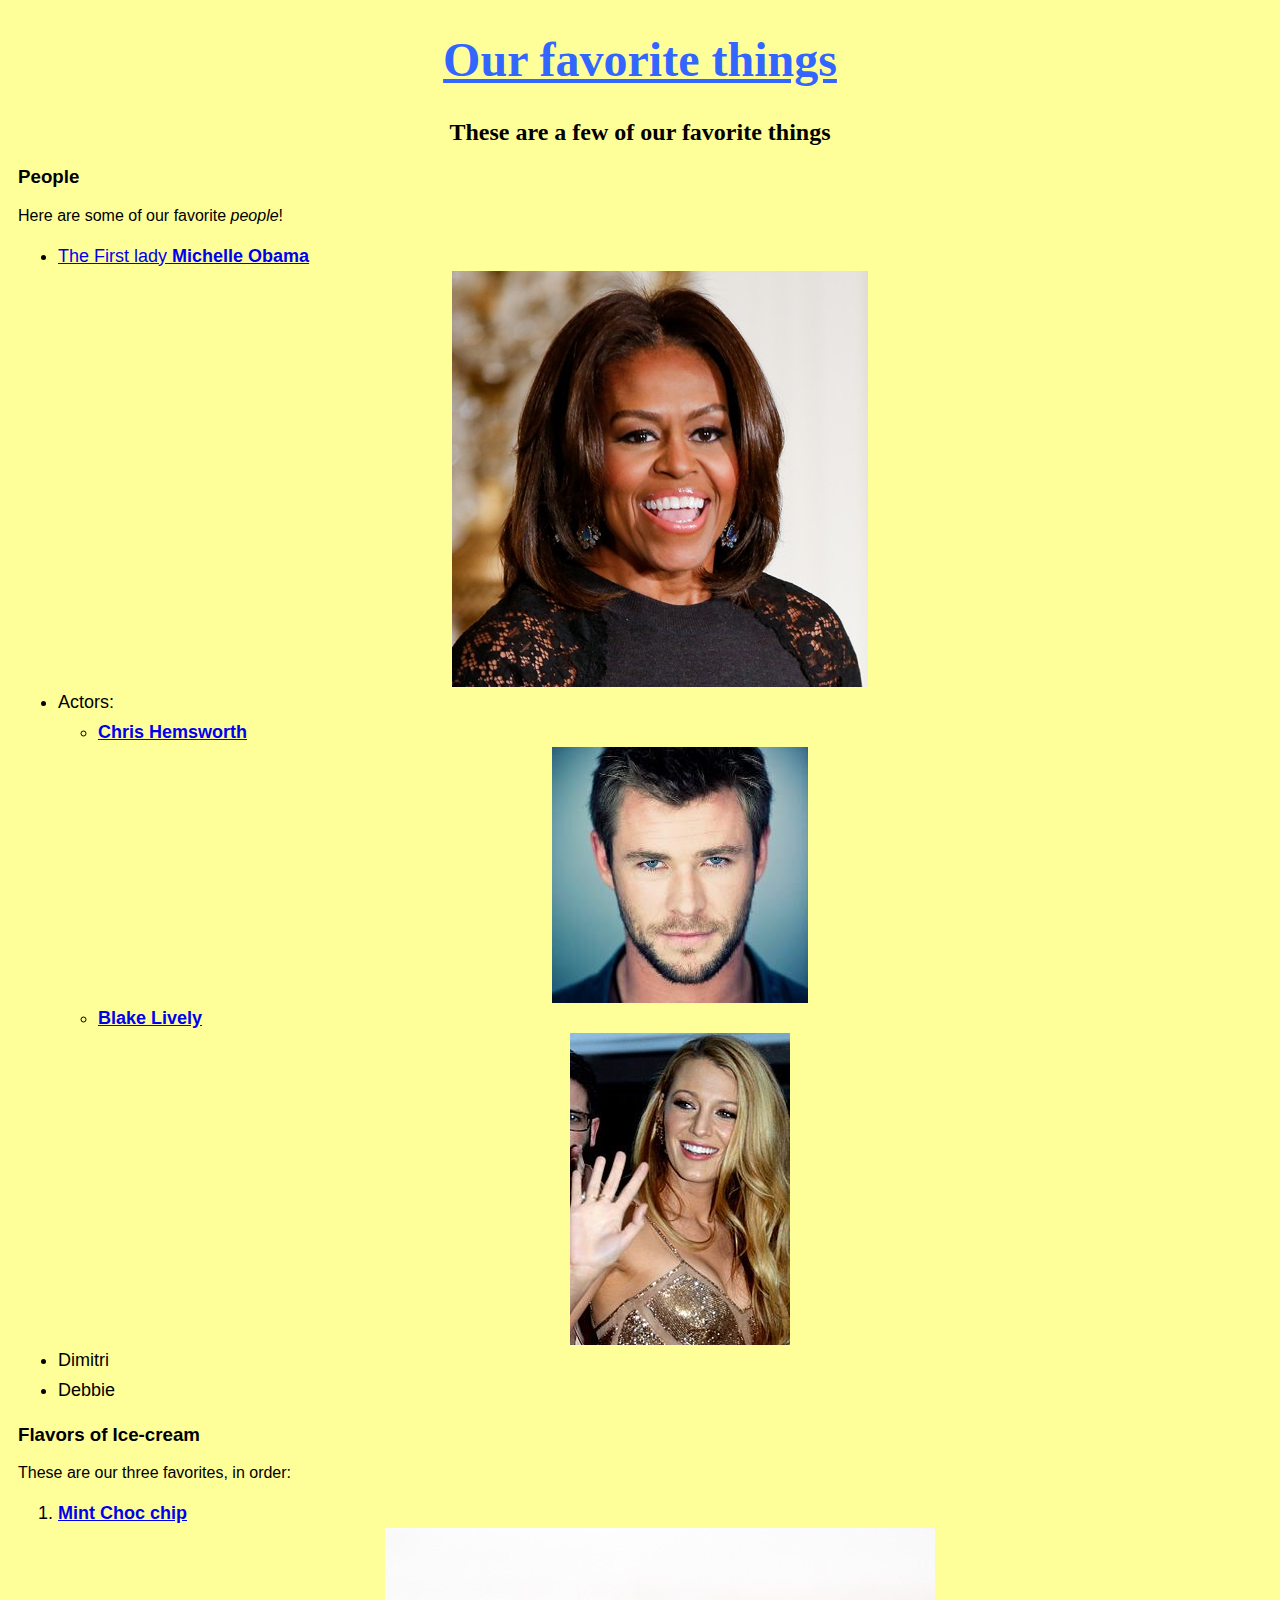
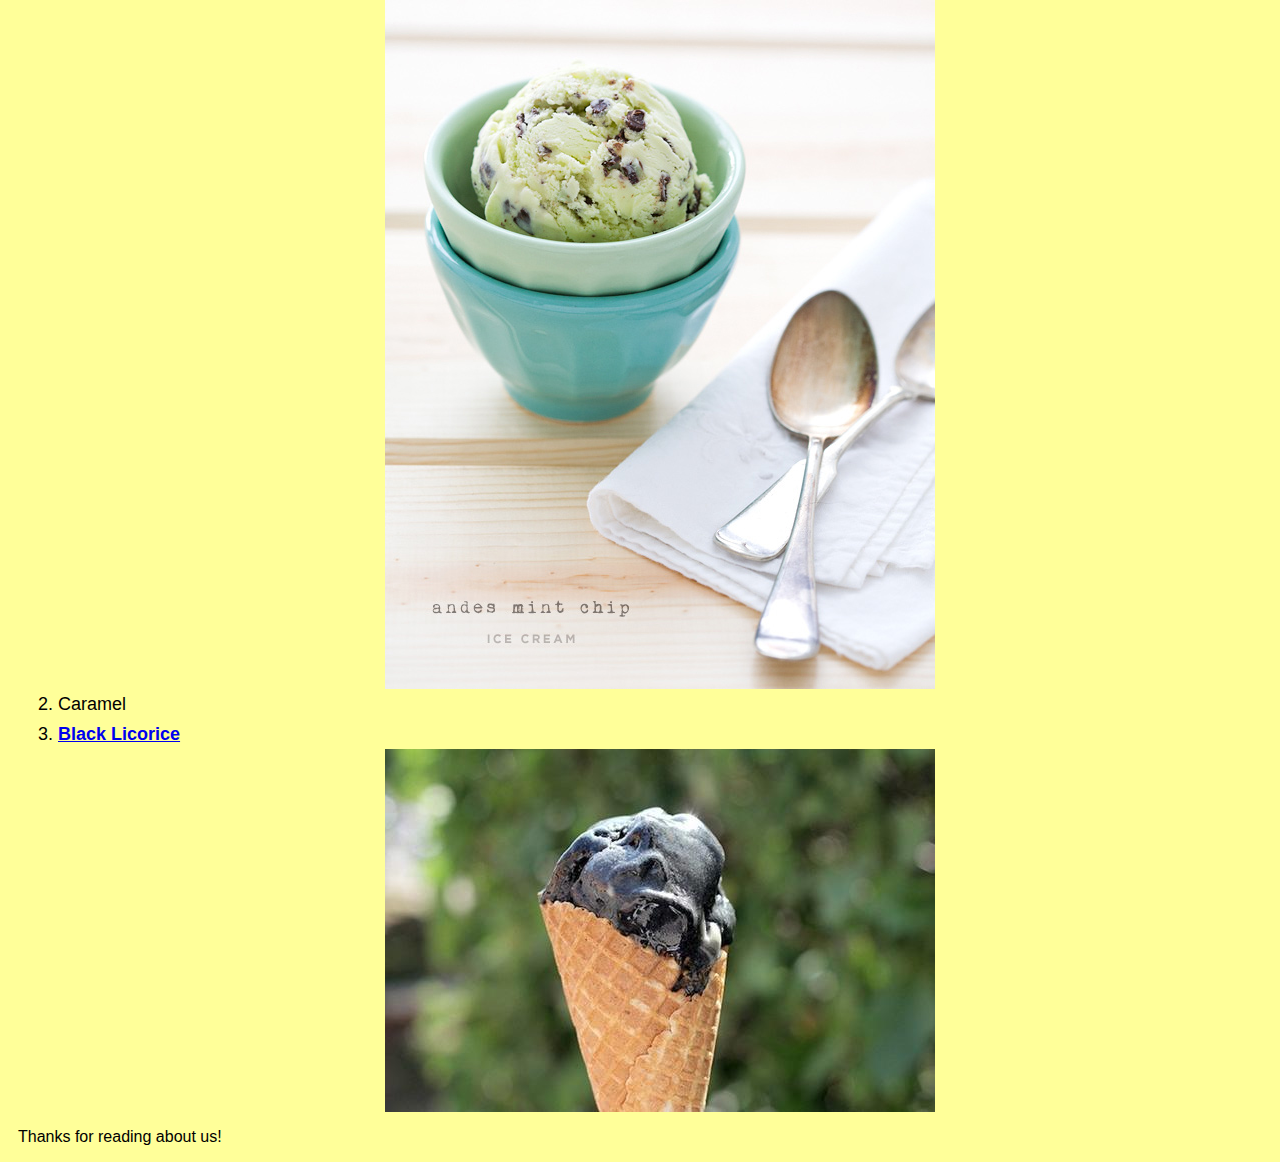
==== index.html @ 2080c552 "Change the name of favorite-things.html file to index.html" ====
<!DOCTYPE html>
<html>
  <head>
    <link href="css/styles3.css" rel="stylesheet" type="text/css">
    <title>Aimen &amp; Katy's Favorite Things</title>
  </head>
  <body>
  	<h1>Our favorite things</h1>
    <h2>These are a few of our favorite things</h2>
    <h3>People</h3>
    <p> Here are some of our favorite <em>people</em>!</p>
    <ul>
      <li>
				<a href="https://www.whitehouse.gov/administration/first-lady-michelle-obama">
					The First lady <strong>Michelle Obama</strong>
					<img src="img/michelle.jpg" alt="A photo of Michelle Obama.">
				</a>
			</li>
      <li>Actors:
        <ul>
          <li>
						<a href="http://www.gq.com/story/chris-hemsworth">
							<strong>Chris Hemsworth</strong>
							<img src="img/chris.jpeg" alt="Actor Chris Hemsworth.">
						</a>
						</li>
          <li>
						<a href="https://en.wikipedia.org/wiki/Blake_Lively">
							<strong>Blake Lively</strong>
							<img src="img/blake.jpg" alt="A photo of Blake.">
						</a>
					</li>
        </ul>
      </li>
      <li>Dimitri</li>
      <li>Debbie</li>
    </ul>
    <h3>Flavors of Ice-cream</h3>
    <p>These are our three favorites, in order:</p>
    <ol>
      <li>
				<a href="http://www.tillamook.com/Ice-Cream‎">
					<strong>Mint Choc chip</strong>
					<img src="img/mint.jpg" alt="A photo of mint chocolate chip ice cream.">
				</a>
				</li>
      <li>Caramel</li>
      <li>
				<a href="http://www.tillamook.com/Ice-Cream‎">
					<strong>Black Licorice</strong>
					<img src="img/licorice.jpg" alt="A photo of black licorice ice cream.">
				</a>
				</li>
    </ol>
   	<p>Thanks for reading about us!</p>
  </body>
</html>
---- css/styles3.css ----
h1 {
  color: #3366ff;
  text-decoration: underline;
  font-size: 300%;
  text-align: center;
  font-family: serif;
}

h2 {
  text-align: center;
  font-family: serif;
}

img {
  display: block;
  margin: auto;
}

body {
  background-color: #ffff99;
  font-family: sans-serif;
  padding: 0 10px;
}

li {
  font-size: large;
  line-height: 30px;
}
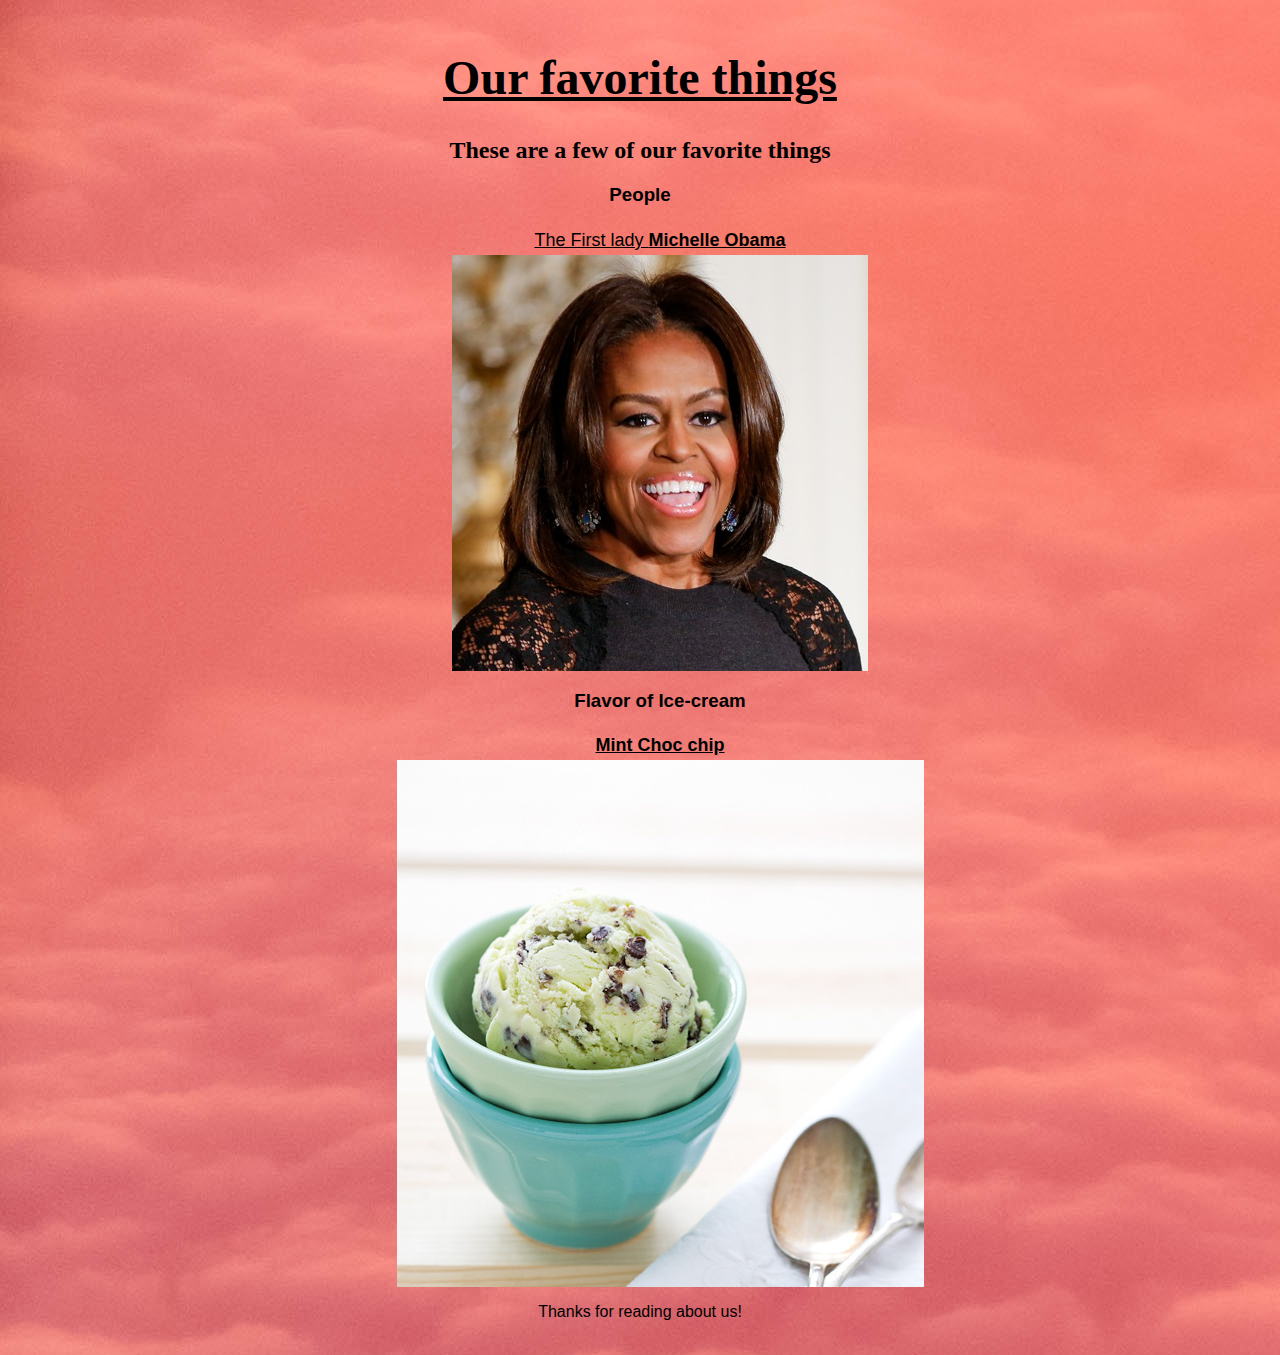
==== commit 2fecdaa5: "update styling and update README" ====
--- a/index.html
+++ b/index.html
@@ -2,13 +2,12 @@
 <html>
   <head>
     <link href="css/styles3.css" rel="stylesheet" type="text/css">
-    <title>Aimen &amp; Katy's Favorite Things</title>
+    <title>Favorite Things</title>
   </head>
   <body>
   	<h1>Our favorite things</h1>
     <h2>These are a few of our favorite things</h2>
     <h3>People</h3>
-    <p> Here are some of our favorite <em>people</em>!</p>
     <ul>
       <li>
 				<a href="https://www.whitehouse.gov/administration/first-lady-michelle-obama">
@@ -16,42 +15,14 @@
 					<img src="img/michelle.jpg" alt="A photo of Michelle Obama.">
 				</a>
 			</li>
-      <li>Actors:
-        <ul>
-          <li>
-						<a href="http://www.gq.com/story/chris-hemsworth">
-							<strong>Chris Hemsworth</strong>
-							<img src="img/chris.jpeg" alt="Actor Chris Hemsworth.">
-						</a>
-						</li>
-          <li>
-						<a href="https://en.wikipedia.org/wiki/Blake_Lively">
-							<strong>Blake Lively</strong>
-							<img src="img/blake.jpg" alt="A photo of Blake.">
-						</a>
-					</li>
-        </ul>
-      </li>
-      <li>Dimitri</li>
-      <li>Debbie</li>
-    </ul>
-    <h3>Flavors of Ice-cream</h3>
-    <p>These are our three favorites, in order:</p>
-    <ol>
+    <h3>Flavor of Ice-cream</h3>
       <li>
-				<a href="http://www.tillamook.com/Ice-Cream‎">
+				<a href="https://en.wikipedia.org/wiki/Mint_chocolate_chip">
 					<strong>Mint Choc chip</strong>
 					<img src="img/mint.jpg" alt="A photo of mint chocolate chip ice cream.">
 				</a>
 				</li>
-      <li>Caramel</li>
-      <li>
-				<a href="http://www.tillamook.com/Ice-Cream‎">
-					<strong>Black Licorice</strong>
-					<img src="img/licorice.jpg" alt="A photo of black licorice ice cream.">
-				</a>
-				</li>
-    </ol>
+    </ul>
    	<p>Thanks for reading about us!</p>
   </body>
 </html>
--- a/css/styles3.css
+++ b/css/styles3.css
@@ -1,5 +1,4 @@
 h1 {
-  color: #3366ff;
   text-decoration: underline;
   font-size: 300%;
   text-align: center;
@@ -13,16 +12,29 @@
 
 img {
   display: block;
-  margin: auto;
+  margin-left: auto;
+  margin-right: auto;
 }
 
 body {
-  background-color: #ffff99;
   font-family: sans-serif;
-  padding: 0 10px;
+  padding: 10px;
+  text-align: center;
 }
 
 li {
   font-size: large;
   line-height: 30px;
 }
+
+ol, ul {
+  list-style: none;
+}
+
+a:visited , a {
+  color: black;
+}
+
+html {
+  background-image: url('../img/background.jpg');
+}
